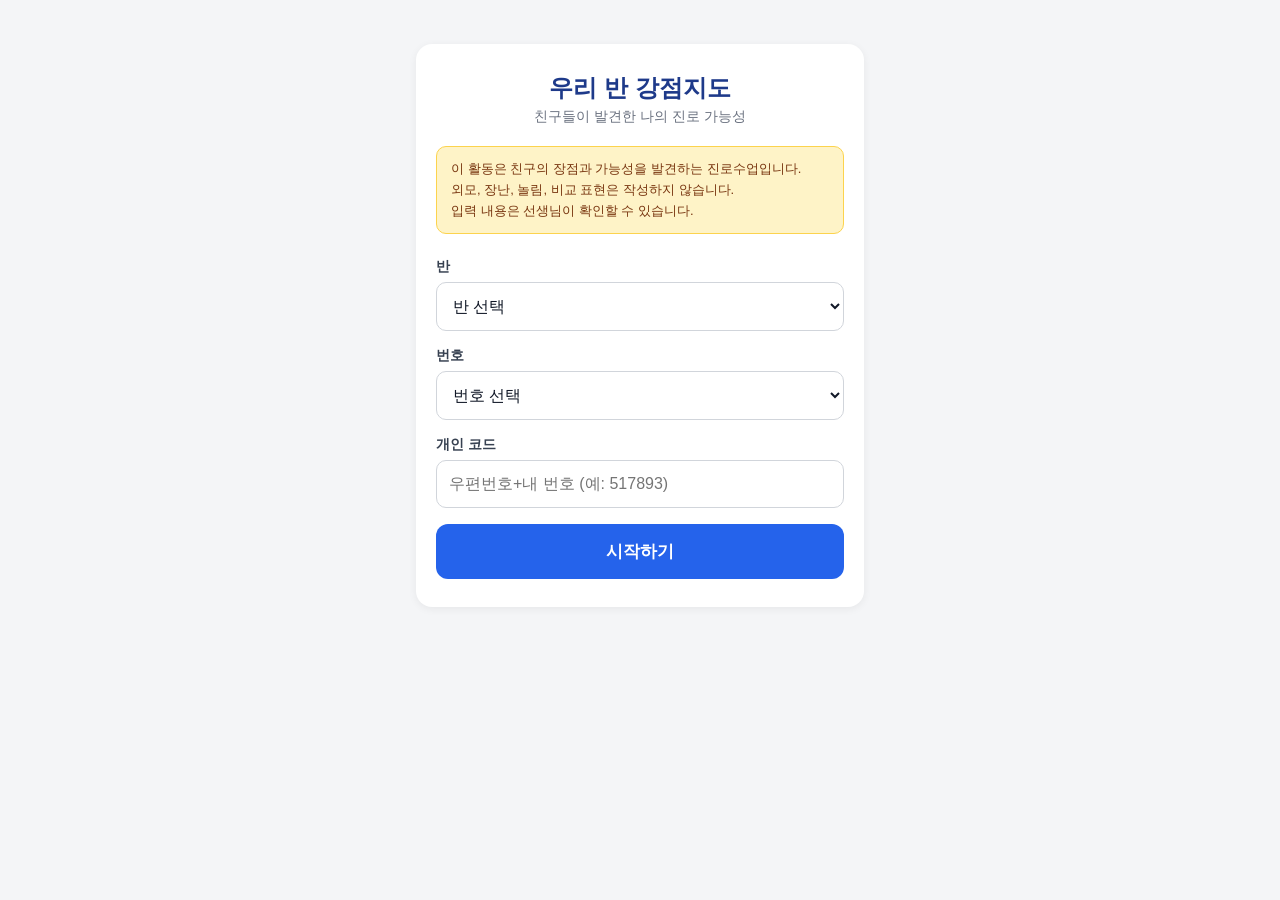
==== index.html @ 0404050e "Update index.html" ====
<!DOCTYPE html>
<html lang="ko">
<head>
<meta charset="UTF-8">
<meta name="viewport" content="width=device-width, initial-scale=1.0, maximum-scale=1.0, user-scalable=no">
<title>우리 반 강점지도</title>
<link rel="stylesheet" href="style.css">
</head>
<body>

<div id="app">

  <!-- ===================== 화면 1: 로그인 ===================== -->
  <section id="screen-login" class="screen active">
    <div class="card">
      <h1 class="title">우리 반 강점지도</h1>
      <p class="subtitle">친구들이 발견한 나의 진로 가능성</p>

      <div class="notice-box">
        이 활동은 친구의 장점과 가능성을 발견하는 진로수업입니다.<br>
        외모, 장난, 놀림, 비교 표현은 작성하지 않습니다.<br>
        입력 내용은 선생님이 확인할 수 있습니다.
      </div>

      <div class="form-group">
        <label for="select-class">반</label>
        <select id="select-class"></select>
      </div>

      <div class="form-group">
        <label for="select-number">번호</label>
        <select id="select-number"></select>
      </div>

      <div class="form-group">
        <label for="input-code">개인 코드</label>
        <input type="tel" id="input-code" placeholder="우편번호+내 번호 (예: 517893)" inputmode="numeric">
      </div>

      <p id="login-error" class="error-text hidden"></p>

      <button id="btn-login" class="btn btn-primary btn-large">시작하기</button>
    </div>
  </section>

  <!-- ===================== 화면 2: 친구 대시보드 ===================== -->
  <section id="screen-dashboard" class="screen">
    <div class="dashboard-header">
      <div class="user-info">
        <span id="dash-class-number"></span>
        <strong id="dash-name"></strong>
      </div>
      <div class="progress-wrap">
        <div class="progress-text"><span id="progress-current">0</span> / <span id="progress-total">0</span> 완료</div>
        <div class="progress-bar"><div id="progress-fill" class="progress-fill"></div></div>
      </div>
    </div>

    <div id="friend-grid" class="friend-grid"></div>

    <div class="bottom-fixed">
      <button id="btn-final-submit" class="btn btn-primary btn-large" disabled>최종 제출하기</button>
    </div>
  </section>

  <!-- ===================== 화면 3: 작성 화면 ===================== -->
  <section id="screen-write" class="screen">
    <div class="write-header">
      <button id="btn-back-dashboard" class="btn-icon">← 목록</button>
      <div class="target-info">
        <span id="write-target-number"></span>
        <strong id="write-target-name"></strong>
        <span id="write-target-career" class="career-badge"></span>
      </div>
    </div>

    <div class="write-body">

      <div class="form-section">
        <h3>강점 2가지를 선택해 주세요 <span id="strength-count" class="count-badge">0/2</span></h3>
        <div id="strength-options" class="option-grid"></div>
        <div id="other-strength-wrap" class="other-input-wrap hidden">
          <input type="text" id="other-strength-input" placeholder="강점 직접 입력 (2~8자)" maxlength="8">
        </div>
      </div>

      <div class="form-section">
        <h3>그렇게 생각한 이유 1가지를 선택해 주세요 <span id="reason-count" class="count-badge">0/1</span></h3>
        <div id="reason-options" class="option-grid option-grid-single"></div>
        <div id="other-reason-wrap" class="other-input-wrap hidden">
          <input type="text" id="other-reason-input" placeholder="이유 직접 입력 (10~40자)" maxlength="40">
        </div>
      </div>

      <div class="form-section">
        <h3>이 친구에게 해주고 싶은 응원의 한마디</h3>
        <p class="helper-text">친구가 가진 강점과 가능성을 보고, 힘이 되는 말을 남겨주세요.</p>
        <textarea id="message-input" placeholder="예) 너의 끈기는 진짜 대단해. 앞으로도 그 모습 잃지 마! (5~60자)" maxlength="60"></textarea>
        <p id="message-counter" class="char-counter">0/60</p>
      </div>

      <p id="write-error" class="error-text hidden"></p>

    </div>

    <div class="bottom-fixed bottom-fixed-double">
      <button id="btn-save-next" class="btn btn-primary btn-large">저장하고 다음 친구</button>
      <button id="btn-save-dashboard" class="btn btn-secondary btn-large">저장하고 목록으로</button>
    </div>
  </section>

  <!-- ===================== 화면 4: 최종 제출 확인 ===================== -->
  <section id="screen-confirm" class="screen">
    <div class="card center-card">
      <h2>최종 제출</h2>
      <p class="confirm-text">모든 친구 작성이 완료되었습니다.<br>제출 후에는 <strong>수정할 수 없습니다.</strong></p>
      <button id="btn-confirm-submit" class="btn btn-primary btn-large">제출 확정</button>
      <button id="btn-cancel-submit" class="btn btn-text">취소하고 돌아가기</button>
    </div>
  </section>

  <!-- ===================== 화면 5: 제출 완료 ===================== -->
  <section id="screen-done" class="screen">
    <div class="card center-card">
      <div class="done-icon">✓</div>
      <h2>제출 완료</h2>
      <p class="confirm-text">참여해 주셔서 감사합니다.<br>친구들이 발견한 나의 가능성을<br>곧 확인할 수 있어요.</p>
    </div>
  </section>

  <!-- ===================== 공통: 로딩 오버레이 ===================== -->
  <div id="loading-overlay" class="loading-overlay hidden">
    <div class="spinner"></div>
    <p id="loading-text">저장 중...</p>
  </div>

  <!-- ===================== 공통: 저장 실패 모달 ===================== -->
  <div id="error-modal" class="modal-overlay hidden">
    <div class="modal-box">
      <p id="error-modal-text" class="error-modal-text"></p>
      <button id="btn-retry" class="btn btn-primary">다시 시도</button>
      <button id="btn-error-close" class="btn btn-text">닫기</button>
    </div>
  </div>

</div>

<script src="config.js"></script>
<script src="app.js"></script>
</body>
</html>
---- style.css ----
/* ===================== 기본 설정 ===================== */
* {
  margin: 0;
  padding: 0;
  box-sizing: border-box;
  -webkit-tap-highlight-color: transparent;
}

html, body {
  width: 100%;
  height: 100%;
  font-family: -apple-system, BlinkMacSystemFont, "Apple SD Gothic Neo",
               "Pretendard", "Malgun Gothic", sans-serif;
  background: #f4f5f7;
  color: #1f2937;
  font-size: 16px;
  -webkit-font-smoothing: antialiased;
}

button {
  font-family: inherit;
  cursor: pointer;
  border: none;
  background: none;
}

input, select, textarea {
  font-family: inherit;
  font-size: 16px; /* iOS 자동 확대 방지 */
}

#app {
  max-width: 480px;
  margin: 0 auto;
  min-height: 100vh;
  position: relative;
  background: #f4f5f7;
}

/* ===================== 화면 전환 ===================== */
.screen {
  display: none;
  min-height: 100vh;
  padding: 20px 16px 100px;
}
.screen.active {
  display: block;
}

/* ===================== 공통 카드 ===================== */
.card {
  background: #ffffff;
  border-radius: 16px;
  padding: 28px 20px;
  box-shadow: 0 2px 8px rgba(0,0,0,0.06);
  margin-top: 24px;
}

.center-card {
  text-align: center;
  margin-top: 80px;
}

.title {
  font-size: 24px;
  font-weight: 800;
  text-align: center;
  color: #1e3a8a;
}

.subtitle {
  font-size: 14px;
  text-align: center;
  color: #6b7280;
  margin-top: 4px;
  margin-bottom: 20px;
}

.notice-box {
  background: #fef3c7;
  border: 1px solid #fcd34d;
  border-radius: 10px;
  padding: 12px 14px;
  font-size: 13px;
  line-height: 1.6;
  color: #78350f;
  margin-bottom: 24px;
}

/* ===================== 폼 요소 ===================== */
.form-group {
  margin-bottom: 16px;
}

.form-group label {
  display: block;
  font-size: 14px;
  font-weight: 600;
  color: #374151;
  margin-bottom: 6px;
}

select, input[type="text"], input[type="tel"], textarea {
  width: 100%;
  padding: 14px 12px;
  border: 1.5px solid #d1d5db;
  border-radius: 10px;
  background: #fff;
  color: #111827;
}

select:focus, input:focus, textarea:focus {
  outline: none;
  border-color: #3b82f6;
}

textarea {
  resize: none;
  min-height: 80px;
  line-height: 1.5;
}

/* ===================== 버튼 ===================== */
.btn {
  display: block;
  width: 100%;
  border-radius: 12px;
  font-weight: 700;
  transition: opacity 0.15s, transform 0.1s;
}
.btn:active {
  transform: scale(0.98);
}

.btn-large {
  padding: 16px;
  font-size: 17px;
}

.btn-primary {
  background: #2563eb;
  color: #fff;
}
.btn-primary:disabled {
  background: #cbd5e1;
  color: #94a3b8;
}

.btn-secondary {
  background: #e5e7eb;
  color: #374151;
  margin-top: 10px;
}

.btn-text {
  background: none;
  color: #6b7280;
  font-size: 14px;
  font-weight: 500;
  padding: 12px;
  margin-top: 4px;
}

.btn-icon {
  background: none;
  color: #2563eb;
  font-size: 15px;
  font-weight: 600;
  padding: 8px 0;
}

.error-text {
  color: #dc2626;
  font-size: 13px;
  margin: 8px 0;
  text-align: center;
}

.hidden {
  display: none !important;
}

/* ===================== 대시보드 ===================== */
.dashboard-header {
  background: #1e3a8a;
  color: #fff;
  padding: 18px 16px;
  border-radius: 14px;
  margin-bottom: 16px;
}

.user-info {
  font-size: 15px;
  margin-bottom: 12px;
}
.user-info span {
  opacity: 0.8;
  margin-right: 6px;
}
.user-info strong {
  font-size: 18px;
}

.progress-text {
  font-size: 14px;
  margin-bottom: 6px;
  font-weight: 600;
}

.progress-bar {
  width: 100%;
  height: 10px;
  background: rgba(255,255,255,0.25);
  border-radius: 10px;
  overflow: hidden;
}

.progress-fill {
  height: 100%;
  background: #34d399;
  width: 0%;
  transition: width 0.3s;
}

.friend-grid {
  display: grid;
  grid-template-columns: repeat(3, 1fr);
  gap: 10px;
}

.friend-card {
  background: #e5e7eb;
  border-radius: 14px;
  padding: 16px 6px;
  text-align: center;
  font-weight: 700;
  color: #4b5563;
  position: relative;
  min-height: 76px;
  display: flex;
  flex-direction: column;
  justify-content: center;
  align-items: center;
}

.friend-card .f-number {
  font-size: 12px;
  font-weight: 500;
  opacity: 0.7;
  margin-bottom: 4px;
}

.friend-card .f-name {
  font-size: 15px;
}

.friend-card.done {
  background: #34d399;
  color: #fff;
}
.friend-card.done .f-number {
  color: #ecfdf5;
}
.friend-card.done::after {
  content: "✓";
  position: absolute;
  top: 4px;
  right: 8px;
  font-size: 13px;
}

/* ===================== 하단 고정 버튼 ===================== */
.bottom-fixed {
  position: fixed;
  bottom: 0;
  left: 0;
  right: 0;
  max-width: 480px;
  margin: 0 auto;
  background: #f4f5f7;
  padding: 12px 16px calc(12px + env(safe-area-inset-bottom));
  box-shadow: 0 -4px 12px rgba(0,0,0,0.05);
}

.bottom-fixed-double {
  display: flex;
  flex-direction: column;
}

/* ===================== 작성 화면 ===================== */
.write-header {
  position: sticky;
  top: 0;
  background: #f4f5f7;
  padding: 8px 0 12px;
  z-index: 10;
}

.target-info {
  margin-top: 6px;
  background: #fff;
  border-radius: 12px;
  padding: 14px 16px;
  display: flex;
  align-items: center;
  gap: 8px;
  flex-wrap: wrap;
}

.target-info .f-number-label {
  color: #6b7280;
  font-size: 14px;
}

.target-info strong {
  font-size: 19px;
  color: #111827;
}

.career-badge {
  background: #dbeafe;
  color: #1e40af;
  font-size: 12px;
  font-weight: 600;
  padding: 4px 8px;
  border-radius: 8px;
  margin-left: auto;
}

.form-section {
  margin-bottom: 26px;
}

.form-section h3 {
  font-size: 15px;
  font-weight: 700;
  margin-bottom: 10px;
  display: flex;
  align-items: center;
  gap: 8px;
}

.count-badge {
  background: #2563eb;
  color: #fff;
  font-size: 12px;
  font-weight: 700;
  padding: 2px 8px;
  border-radius: 20px;
}

.helper-text {
  font-size: 13px;
  color: #6b7280;
  margin-bottom: 8px;
  line-height: 1.5;
}

.option-grid {
  display: grid;
  grid-template-columns: repeat(2, 1fr);
  gap: 8px;
}

.option-btn {
  padding: 14px 8px;
  background: #fff;
  border: 1.5px solid #d1d5db;
  border-radius: 10px;
  font-size: 14px;
  font-weight: 600;
  color: #374151;
  text-align: center;
  line-height: 1.3;
}

.option-btn.selected {
  background: #2563eb;
  border-color: #2563eb;
  color: #fff;
}

.option-btn:disabled {
  opacity: 0.35;
}

.other-input-wrap {
  margin-top: 10px;
}

.char-counter {
  text-align: right;
  font-size: 12px;
  color: #9ca3af;
  margin-top: 4px;
}

/* ===================== 로딩 오버레이 ===================== */
.loading-overlay {
  position: fixed;
  inset: 0;
  background: rgba(0,0,0,0.45);
  display: flex;
  flex-direction: column;
  align-items: center;
  justify-content: center;
  color: #fff;
  z-index: 100;
  gap: 14px;
}

.spinner {
  width: 36px;
  height: 36px;
  border: 4px solid rgba(255,255,255,0.3);
  border-top-color: #fff;
  border-radius: 50%;
  animation: spin 0.8s linear infinite;
}

@keyframes spin {
  to { transform: rotate(360deg); }
}

/* ===================== 오류 모달 ===================== */
.modal-overlay {
  position: fixed;
  inset: 0;
  background: rgba(0,0,0,0.5);
  display: flex;
  align-items: center;
  justify-content: center;
  z-index: 110;
  padding: 0 20px;
}

.modal-box {
  background: #fff;
  border-radius: 16px;
  padding: 24px 20px;
  width: 100%;
  max-width: 340px;
  text-align: center;
}

.error-modal-text {
  font-size: 15px;
  color: #374151;
  margin-bottom: 18px;
  line-height: 1.5;
}

/* ===================== 완료 화면 ===================== */
.done-icon {
  width: 60px;
  height: 60px;
  background: #34d399;
  color: #fff;
  font-size: 32px;
  border-radius: 50%;
  display: flex;
  align-items: center;
  justify-content: center;
  margin: 0 auto 16px;
}

.confirm-text {
  font-size: 15px;
  color: #4b5563;
  line-height: 1.7;
  margin: 14px 0 22px;
}
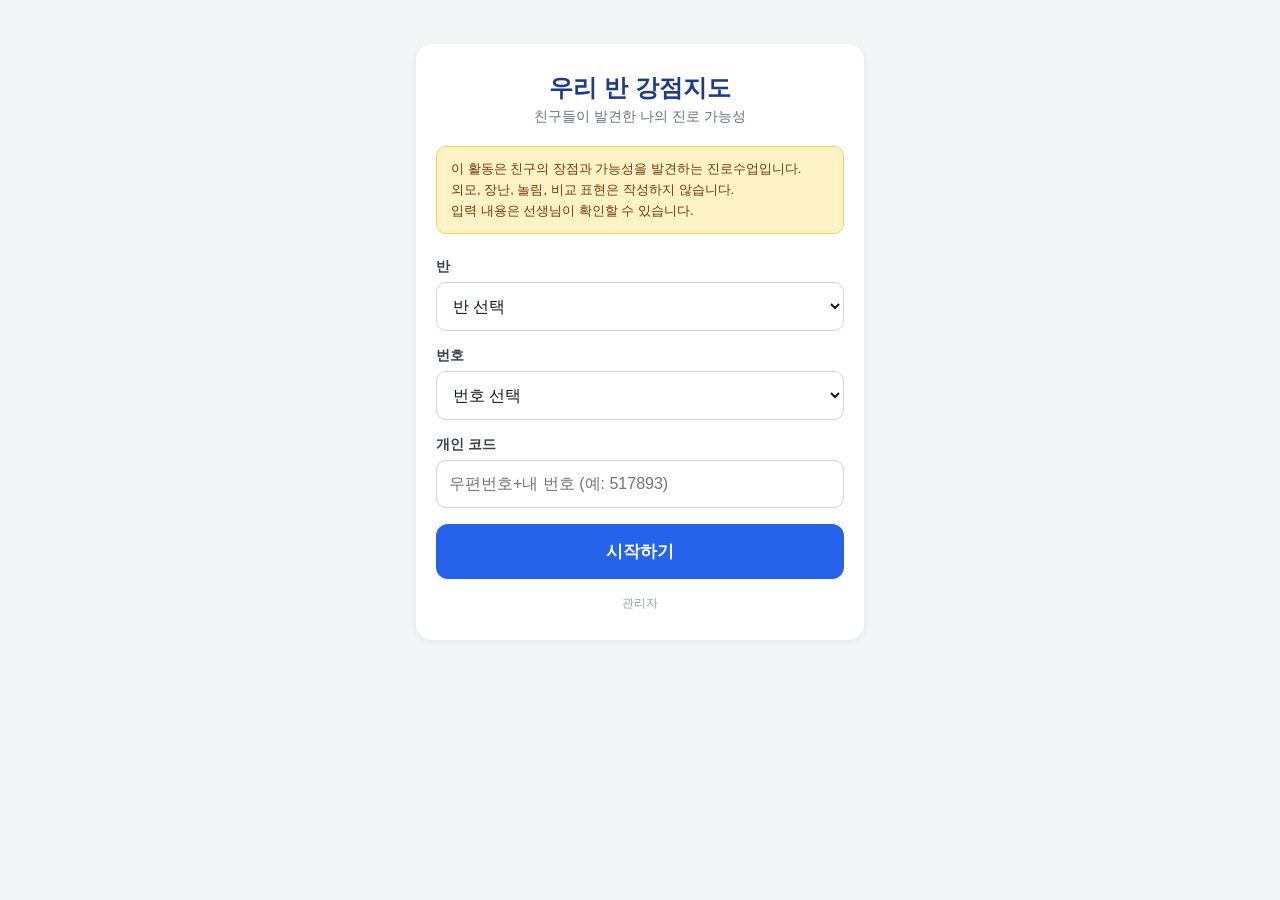
==== commit 19942104: "Add files via upload" ====
--- a/index.html
+++ b/index.html
@@ -1,151 +1,225 @@
-<!DOCTYPE html>
-<html lang="ko">
-<head>
-<meta charset="UTF-8">
-<meta name="viewport" content="width=device-width, initial-scale=1.0, maximum-scale=1.0, user-scalable=no">
-<title>우리 반 강점지도</title>
-<link rel="stylesheet" href="style.css">
-</head>
-<body>
-
-<div id="app">
-
-  <!-- ===================== 화면 1: 로그인 ===================== -->
-  <section id="screen-login" class="screen active">
-    <div class="card">
-      <h1 class="title">우리 반 강점지도</h1>
-      <p class="subtitle">친구들이 발견한 나의 진로 가능성</p>
-
-      <div class="notice-box">
-        이 활동은 친구의 장점과 가능성을 발견하는 진로수업입니다.<br>
-        외모, 장난, 놀림, 비교 표현은 작성하지 않습니다.<br>
-        입력 내용은 선생님이 확인할 수 있습니다.
-      </div>
-
-      <div class="form-group">
-        <label for="select-class">반</label>
-        <select id="select-class"></select>
-      </div>
-
-      <div class="form-group">
-        <label for="select-number">번호</label>
-        <select id="select-number"></select>
-      </div>
-
-      <div class="form-group">
-        <label for="input-code">개인 코드</label>
-        <input type="tel" id="input-code" placeholder="우편번호+내 번호 (예: 517893)" inputmode="numeric">
-      </div>
-
-      <p id="login-error" class="error-text hidden"></p>
-
-      <button id="btn-login" class="btn btn-primary btn-large">시작하기</button>
-    </div>
-  </section>
-
-  <!-- ===================== 화면 2: 친구 대시보드 ===================== -->
-  <section id="screen-dashboard" class="screen">
-    <div class="dashboard-header">
-      <div class="user-info">
-        <span id="dash-class-number"></span>
-        <strong id="dash-name"></strong>
-      </div>
-      <div class="progress-wrap">
-        <div class="progress-text"><span id="progress-current">0</span> / <span id="progress-total">0</span> 완료</div>
-        <div class="progress-bar"><div id="progress-fill" class="progress-fill"></div></div>
-      </div>
-    </div>
-
-    <div id="friend-grid" class="friend-grid"></div>
-
-    <div class="bottom-fixed">
-      <button id="btn-final-submit" class="btn btn-primary btn-large" disabled>최종 제출하기</button>
-    </div>
-  </section>
-
-  <!-- ===================== 화면 3: 작성 화면 ===================== -->
-  <section id="screen-write" class="screen">
-    <div class="write-header">
-      <button id="btn-back-dashboard" class="btn-icon">← 목록</button>
-      <div class="target-info">
-        <span id="write-target-number"></span>
-        <strong id="write-target-name"></strong>
-        <span id="write-target-career" class="career-badge"></span>
-      </div>
-    </div>
-
-    <div class="write-body">
-
-      <div class="form-section">
-        <h3>강점 2가지를 선택해 주세요 <span id="strength-count" class="count-badge">0/2</span></h3>
-        <div id="strength-options" class="option-grid"></div>
-        <div id="other-strength-wrap" class="other-input-wrap hidden">
-          <input type="text" id="other-strength-input" placeholder="강점 직접 입력 (2~8자)" maxlength="8">
-        </div>
-      </div>
-
-      <div class="form-section">
-        <h3>그렇게 생각한 이유 1가지를 선택해 주세요 <span id="reason-count" class="count-badge">0/1</span></h3>
-        <div id="reason-options" class="option-grid option-grid-single"></div>
-        <div id="other-reason-wrap" class="other-input-wrap hidden">
-          <input type="text" id="other-reason-input" placeholder="이유 직접 입력 (10~40자)" maxlength="40">
-        </div>
-      </div>
-
-      <div class="form-section">
-        <h3>이 친구에게 해주고 싶은 응원의 한마디</h3>
-        <p class="helper-text">친구가 가진 강점과 가능성을 보고, 힘이 되는 말을 남겨주세요.</p>
-        <textarea id="message-input" placeholder="예) 너의 끈기는 진짜 대단해. 앞으로도 그 모습 잃지 마! (5~60자)" maxlength="60"></textarea>
-        <p id="message-counter" class="char-counter">0/60</p>
-      </div>
-
-      <p id="write-error" class="error-text hidden"></p>
-
-    </div>
-
-    <div class="bottom-fixed bottom-fixed-double">
-      <button id="btn-save-next" class="btn btn-primary btn-large">저장하고 다음 친구</button>
-      <button id="btn-save-dashboard" class="btn btn-secondary btn-large">저장하고 목록으로</button>
-    </div>
-  </section>
-
-  <!-- ===================== 화면 4: 최종 제출 확인 ===================== -->
-  <section id="screen-confirm" class="screen">
-    <div class="card center-card">
-      <h2>최종 제출</h2>
-      <p class="confirm-text">모든 친구 작성이 완료되었습니다.<br>제출 후에는 <strong>수정할 수 없습니다.</strong></p>
-      <button id="btn-confirm-submit" class="btn btn-primary btn-large">제출 확정</button>
-      <button id="btn-cancel-submit" class="btn btn-text">취소하고 돌아가기</button>
-    </div>
-  </section>
-
-  <!-- ===================== 화면 5: 제출 완료 ===================== -->
-  <section id="screen-done" class="screen">
-    <div class="card center-card">
-      <div class="done-icon">✓</div>
-      <h2>제출 완료</h2>
-      <p class="confirm-text">참여해 주셔서 감사합니다.<br>친구들이 발견한 나의 가능성을<br>곧 확인할 수 있어요.</p>
-    </div>
-  </section>
-
-  <!-- ===================== 공통: 로딩 오버레이 ===================== -->
-  <div id="loading-overlay" class="loading-overlay hidden">
-    <div class="spinner"></div>
-    <p id="loading-text">저장 중...</p>
-  </div>
-
-  <!-- ===================== 공통: 저장 실패 모달 ===================== -->
-  <div id="error-modal" class="modal-overlay hidden">
-    <div class="modal-box">
-      <p id="error-modal-text" class="error-modal-text"></p>
-      <button id="btn-retry" class="btn btn-primary">다시 시도</button>
-      <button id="btn-error-close" class="btn btn-text">닫기</button>
-    </div>
-  </div>
-
-</div>
-
-<script src="config.js"></script>
-<script src="app.js"></script>
-</body>
-</html>
+<!DOCTYPE html>
+<html lang="ko">
+<head>
+<meta charset="UTF-8">
+<meta name="viewport" content="width=device-width, initial-scale=1.0, maximum-scale=1.0, user-scalable=no">
+<title>우리 반 강점지도</title>
+<link rel="stylesheet" href="style.css">
+</head>
+<body>
+
+<div id="app">
+
+  <!-- ===================== 화면 1: 로그인 ===================== -->
+  <section id="screen-login" class="screen active">
+    <div class="card">
+      <h1 class="title">우리 반 강점지도</h1>
+      <p class="subtitle">친구들이 발견한 나의 진로 가능성</p>
+
+      <div class="notice-box">
+        이 활동은 친구의 장점과 가능성을 발견하는 진로수업입니다.<br>
+        외모, 장난, 놀림, 비교 표현은 작성하지 않습니다.<br>
+        입력 내용은 선생님이 확인할 수 있습니다.
+      </div>
+
+      <div class="form-group">
+        <label for="select-class">반</label>
+        <select id="select-class"></select>
+      </div>
+
+      <div class="form-group">
+        <label for="select-number">번호</label>
+        <select id="select-number"></select>
+      </div>
+
+      <div class="form-group">
+        <label for="input-code">개인 코드</label>
+        <input type="tel" id="input-code" placeholder="우편번호+내 번호 (예: 517893)" inputmode="numeric">
+      </div>
+
+      <p id="login-error" class="error-text hidden"></p>
+
+      <button id="btn-login" class="btn btn-primary btn-large">시작하기</button>
+      <a href="admin.html" class="admin-link">관리자</a>
+    </div>
+  </section>
+
+  <!-- ===================== 화면 2: 친구 대시보드 ===================== -->
+  <section id="screen-dashboard" class="screen">
+    <div class="dashboard-header">
+      <div class="user-info">
+        <span id="dash-class-number"></span>
+        <strong id="dash-name"></strong>
+      </div>
+      <div class="progress-wrap">
+        <div class="progress-text"><span id="progress-current">0</span> / <span id="progress-total">0</span> 완료</div>
+        <div class="progress-bar"><div id="progress-fill" class="progress-fill"></div></div>
+      </div>
+    </div>
+
+    <div id="friend-grid" class="friend-grid"></div>
+
+    <div class="bottom-fixed">
+      <button id="btn-final-submit" class="btn btn-primary btn-large" disabled>최종 제출하기</button>
+    </div>
+  </section>
+
+  <!-- ===================== 화면 3: 작성 화면 ===================== -->
+  <section id="screen-write" class="screen">
+    <div class="write-header">
+      <button id="btn-back-dashboard" class="btn-icon">← 목록</button>
+      <div class="target-info">
+        <span id="write-target-number"></span>
+        <strong id="write-target-name"></strong>
+        <span id="write-target-career" class="career-badge"></span>
+      </div>
+    </div>
+
+    <div class="write-body">
+
+      <!-- 강점1 + 이유1 -->
+      <div class="form-section strength-block">
+        <h3>강점 ① <span class="step-badge">1번째</span></h3>
+        <div id="strength1-options" class="option-grid"></div>
+        <div id="other-strength1-wrap" class="other-input-wrap hidden">
+          <input type="text" id="other-strength1-input" placeholder="강점 직접 입력 (2~8자)" maxlength="8">
+        </div>
+
+        <h3 class="reason-title">왜 그렇게 생각했나요?</h3>
+        <div id="reason1-options" class="option-grid option-grid-single"></div>
+        <div id="other-reason1-wrap" class="other-input-wrap hidden">
+          <input type="text" id="other-reason1-input" placeholder="이유 직접 입력 (10~40자)" maxlength="40">
+        </div>
+      </div>
+
+      <div class="block-divider"></div>
+
+      <!-- 강점2 + 이유2 -->
+      <div class="form-section strength-block">
+        <h3>강점 ② <span class="step-badge">2번째</span></h3>
+        <div id="strength2-options" class="option-grid"></div>
+        <div id="other-strength2-wrap" class="other-input-wrap hidden">
+          <input type="text" id="other-strength2-input" placeholder="강점 직접 입력 (2~8자)" maxlength="8">
+        </div>
+
+        <h3 class="reason-title">왜 그렇게 생각했나요?</h3>
+        <div id="reason2-options" class="option-grid option-grid-single"></div>
+        <div id="other-reason2-wrap" class="other-input-wrap hidden">
+          <input type="text" id="other-reason2-input" placeholder="이유 직접 입력 (10~40자)" maxlength="40">
+        </div>
+      </div>
+
+      <div class="form-section">
+        <h3>친구에게 추가 한마디 <span class="optional-badge">선택사항</span></h3>
+        <p class="helper-text">이 친구에게 응원이나 격려가 되는 말을 남겨보세요.</p>
+        <textarea id="message-input" placeholder="예) 너의 끈기는 진짜 대단해. 앞으로도 그 모습 잃지 마! (5~60자, 선택)" maxlength="60"></textarea>
+        <p id="message-counter" class="char-counter">0/60</p>
+      </div>
+
+      <p id="write-error" class="error-text hidden"></p>
+
+    </div>
+
+    <div class="bottom-fixed bottom-fixed-double">
+      <button id="btn-save-next" class="btn btn-primary btn-large">저장하고 다음 친구</button>
+      <button id="btn-save-dashboard" class="btn btn-secondary btn-large">저장하고 목록으로</button>
+    </div>
+  </section>
+
+  <!-- ===================== 화면 4: 최종 제출 확인 ===================== -->
+  <section id="screen-confirm" class="screen">
+    <div class="card center-card">
+      <h2>최종 제출</h2>
+      <p class="confirm-text">모든 친구 작성이 완료되었습니다.<br>제출 후에는 <strong>수정할 수 없습니다.</strong></p>
+      <button id="btn-confirm-submit" class="btn btn-primary btn-large">제출 확정</button>
+      <button id="btn-cancel-submit" class="btn btn-text">취소하고 돌아가기</button>
+    </div>
+  </section>
+
+  <!-- ===================== 화면 5: 제출 완료 ===================== -->
+  <section id="screen-done" class="screen">
+    <div class="card center-card">
+      <div class="done-icon">✓</div>
+      <h2>제출 완료</h2>
+      <p class="confirm-text">참여해 주셔서 감사합니다.<br>친구들이 발견한 나의 가능성을<br>곧 확인할 수 있어요.</p>
+      <button id="btn-view-result" class="btn btn-primary btn-large">내 결과 보기</button>
+    </div>
+  </section>
+
+  <!-- ===================== 화면 6: 내 결과 ===================== -->
+  <section id="screen-result" class="screen">
+    <div class="result-wrap">
+
+      <!-- 결과 미생성 안내 -->
+      <div id="result-not-ready" class="card center-card hidden">
+        <h2>아직 준비 중이에요</h2>
+        <p class="confirm-text">아직 결과가 정리되지 않았습니다.<br>선생님 안내 후 다시 확인해 주세요.</p>
+        <button id="btn-result-back-done" class="btn btn-secondary btn-large">돌아가기</button>
+      </div>
+
+      <!-- 결과 본문 -->
+      <div id="result-content" class="hidden">
+
+        <div class="result-header">
+          <p class="result-greeting-sub">한 학기 동안 함께해줘서 고마워</p>
+          <p class="result-greeting">친구들이 발견한 <span id="result-name"></span>의 강점지도</p>
+        </div>
+
+        <div class="result-card">
+          <h3 class="result-title">친구들이 발견한 너의 강점</h3>
+          <div id="result-strength-list"></div>
+        </div>
+
+        <div class="result-card">
+          <h3 class="result-title">친구들이 기억한 너의 모습</h3>
+          <div id="result-reason-list"></div>
+        </div>
+
+        <div id="result-other-strength-wrap" class="result-card hidden">
+          <h3 class="result-title">친구들이 떠올린 너의 이미지</h3>
+          <p id="result-other-strength" class="result-tag-text"></p>
+        </div>
+
+        <div id="result-other-reason-wrap" class="result-card hidden">
+          <h3 class="result-title">기타 이유 모음</h3>
+          <p id="result-other-reason" class="result-tag-text"></p>
+        </div>
+
+        <div id="result-message-wrap" class="result-card hidden">
+          <h3 class="result-title">친구들이 남긴 한마디</h3>
+          <div id="result-message-list" class="message-list"></div>
+          <button id="btn-message-more" class="btn-more hidden">더 보기</button>
+        </div>
+
+        <div class="result-card center-card">
+          <p class="confirm-text">친구들이 발견한 너의 강점이<br>2학기 너의 새로운 가능성이 되길 바라 :)</p>
+        </div>
+
+        <button id="btn-result-back-done2" class="btn btn-text">처음 화면으로</button>
+
+      </div>
+
+    </div>
+  </section>
+
+  <!-- ===================== 공통: 로딩 오버레이 ===================== -->
+  <div id="loading-overlay" class="loading-overlay hidden">
+    <div class="spinner"></div>
+    <p id="loading-text">저장 중...</p>
+  </div>
+
+  <!-- ===================== 공통: 저장 실패 모달 ===================== -->
+  <div id="error-modal" class="modal-overlay hidden">
+    <div class="modal-box">
+      <p id="error-modal-text" class="error-modal-text"></p>
+      <button id="btn-retry" class="btn btn-primary">다시 시도</button>
+      <button id="btn-error-close" class="btn btn-text">닫기</button>
+    </div>
+  </div>
+
+</div>
+
+<script src="config.js"></script>
+<script src="app.js"></script>
+</body>
+</html>
--- a/style.css
+++ b/style.css
@@ -1,472 +1,630 @@
-/* ===================== 기본 설정 ===================== */
-* {
-  margin: 0;
-  padding: 0;
-  box-sizing: border-box;
-  -webkit-tap-highlight-color: transparent;
-}
-
-html, body {
-  width: 100%;
-  height: 100%;
-  font-family: -apple-system, BlinkMacSystemFont, "Apple SD Gothic Neo",
-               "Pretendard", "Malgun Gothic", sans-serif;
-  background: #f4f5f7;
-  color: #1f2937;
-  font-size: 16px;
-  -webkit-font-smoothing: antialiased;
-}
-
-button {
-  font-family: inherit;
-  cursor: pointer;
-  border: none;
-  background: none;
-}
-
-input, select, textarea {
-  font-family: inherit;
-  font-size: 16px; /* iOS 자동 확대 방지 */
-}
-
-#app {
-  max-width: 480px;
-  margin: 0 auto;
-  min-height: 100vh;
-  position: relative;
-  background: #f4f5f7;
-}
-
-/* ===================== 화면 전환 ===================== */
-.screen {
-  display: none;
-  min-height: 100vh;
-  padding: 20px 16px 100px;
-}
-.screen.active {
-  display: block;
-}
-
-/* ===================== 공통 카드 ===================== */
-.card {
-  background: #ffffff;
-  border-radius: 16px;
-  padding: 28px 20px;
-  box-shadow: 0 2px 8px rgba(0,0,0,0.06);
-  margin-top: 24px;
-}
-
-.center-card {
-  text-align: center;
-  margin-top: 80px;
-}
-
-.title {
-  font-size: 24px;
-  font-weight: 800;
-  text-align: center;
-  color: #1e3a8a;
-}
-
-.subtitle {
-  font-size: 14px;
-  text-align: center;
-  color: #6b7280;
-  margin-top: 4px;
-  margin-bottom: 20px;
-}
-
-.notice-box {
-  background: #fef3c7;
-  border: 1px solid #fcd34d;
-  border-radius: 10px;
-  padding: 12px 14px;
-  font-size: 13px;
-  line-height: 1.6;
-  color: #78350f;
-  margin-bottom: 24px;
-}
-
-/* ===================== 폼 요소 ===================== */
-.form-group {
-  margin-bottom: 16px;
-}
-
-.form-group label {
-  display: block;
-  font-size: 14px;
-  font-weight: 600;
-  color: #374151;
-  margin-bottom: 6px;
-}
-
-select, input[type="text"], input[type="tel"], textarea {
-  width: 100%;
-  padding: 14px 12px;
-  border: 1.5px solid #d1d5db;
-  border-radius: 10px;
-  background: #fff;
-  color: #111827;
-}
-
-select:focus, input:focus, textarea:focus {
-  outline: none;
-  border-color: #3b82f6;
-}
-
-textarea {
-  resize: none;
-  min-height: 80px;
-  line-height: 1.5;
-}
-
-/* ===================== 버튼 ===================== */
-.btn {
-  display: block;
-  width: 100%;
-  border-radius: 12px;
-  font-weight: 700;
-  transition: opacity 0.15s, transform 0.1s;
-}
-.btn:active {
-  transform: scale(0.98);
-}
-
-.btn-large {
-  padding: 16px;
-  font-size: 17px;
-}
-
-.btn-primary {
-  background: #2563eb;
-  color: #fff;
-}
-.btn-primary:disabled {
-  background: #cbd5e1;
-  color: #94a3b8;
-}
-
-.btn-secondary {
-  background: #e5e7eb;
-  color: #374151;
-  margin-top: 10px;
-}
-
-.btn-text {
-  background: none;
-  color: #6b7280;
-  font-size: 14px;
-  font-weight: 500;
-  padding: 12px;
-  margin-top: 4px;
-}
-
-.btn-icon {
-  background: none;
-  color: #2563eb;
-  font-size: 15px;
-  font-weight: 600;
-  padding: 8px 0;
-}
-
-.error-text {
-  color: #dc2626;
-  font-size: 13px;
-  margin: 8px 0;
-  text-align: center;
-}
-
-.hidden {
-  display: none !important;
-}
-
-/* ===================== 대시보드 ===================== */
-.dashboard-header {
-  background: #1e3a8a;
-  color: #fff;
-  padding: 18px 16px;
-  border-radius: 14px;
-  margin-bottom: 16px;
-}
-
-.user-info {
-  font-size: 15px;
-  margin-bottom: 12px;
-}
-.user-info span {
-  opacity: 0.8;
-  margin-right: 6px;
-}
-.user-info strong {
-  font-size: 18px;
-}
-
-.progress-text {
-  font-size: 14px;
-  margin-bottom: 6px;
-  font-weight: 600;
-}
-
-.progress-bar {
-  width: 100%;
-  height: 10px;
-  background: rgba(255,255,255,0.25);
-  border-radius: 10px;
-  overflow: hidden;
-}
-
-.progress-fill {
-  height: 100%;
-  background: #34d399;
-  width: 0%;
-  transition: width 0.3s;
-}
-
-.friend-grid {
-  display: grid;
-  grid-template-columns: repeat(3, 1fr);
-  gap: 10px;
-}
-
-.friend-card {
-  background: #e5e7eb;
-  border-radius: 14px;
-  padding: 16px 6px;
-  text-align: center;
-  font-weight: 700;
-  color: #4b5563;
-  position: relative;
-  min-height: 76px;
-  display: flex;
-  flex-direction: column;
-  justify-content: center;
-  align-items: center;
-}
-
-.friend-card .f-number {
-  font-size: 12px;
-  font-weight: 500;
-  opacity: 0.7;
-  margin-bottom: 4px;
-}
-
-.friend-card .f-name {
-  font-size: 15px;
-}
-
-.friend-card.done {
-  background: #34d399;
-  color: #fff;
-}
-.friend-card.done .f-number {
-  color: #ecfdf5;
-}
-.friend-card.done::after {
-  content: "✓";
-  position: absolute;
-  top: 4px;
-  right: 8px;
-  font-size: 13px;
-}
-
-/* ===================== 하단 고정 버튼 ===================== */
-.bottom-fixed {
-  position: fixed;
-  bottom: 0;
-  left: 0;
-  right: 0;
-  max-width: 480px;
-  margin: 0 auto;
-  background: #f4f5f7;
-  padding: 12px 16px calc(12px + env(safe-area-inset-bottom));
-  box-shadow: 0 -4px 12px rgba(0,0,0,0.05);
-}
-
-.bottom-fixed-double {
-  display: flex;
-  flex-direction: column;
-}
-
-/* ===================== 작성 화면 ===================== */
-.write-header {
-  position: sticky;
-  top: 0;
-  background: #f4f5f7;
-  padding: 8px 0 12px;
-  z-index: 10;
-}
-
-.target-info {
-  margin-top: 6px;
-  background: #fff;
-  border-radius: 12px;
-  padding: 14px 16px;
-  display: flex;
-  align-items: center;
-  gap: 8px;
-  flex-wrap: wrap;
-}
-
-.target-info .f-number-label {
-  color: #6b7280;
-  font-size: 14px;
-}
-
-.target-info strong {
-  font-size: 19px;
-  color: #111827;
-}
-
-.career-badge {
-  background: #dbeafe;
-  color: #1e40af;
-  font-size: 12px;
-  font-weight: 600;
-  padding: 4px 8px;
-  border-radius: 8px;
-  margin-left: auto;
-}
-
-.form-section {
-  margin-bottom: 26px;
-}
-
-.form-section h3 {
-  font-size: 15px;
-  font-weight: 700;
-  margin-bottom: 10px;
-  display: flex;
-  align-items: center;
-  gap: 8px;
-}
-
-.count-badge {
-  background: #2563eb;
-  color: #fff;
-  font-size: 12px;
-  font-weight: 700;
-  padding: 2px 8px;
-  border-radius: 20px;
-}
-
-.helper-text {
-  font-size: 13px;
-  color: #6b7280;
-  margin-bottom: 8px;
-  line-height: 1.5;
-}
-
-.option-grid {
-  display: grid;
-  grid-template-columns: repeat(2, 1fr);
-  gap: 8px;
-}
-
-.option-btn {
-  padding: 14px 8px;
-  background: #fff;
-  border: 1.5px solid #d1d5db;
-  border-radius: 10px;
-  font-size: 14px;
-  font-weight: 600;
-  color: #374151;
-  text-align: center;
-  line-height: 1.3;
-}
-
-.option-btn.selected {
-  background: #2563eb;
-  border-color: #2563eb;
-  color: #fff;
-}
-
-.option-btn:disabled {
-  opacity: 0.35;
-}
-
-.other-input-wrap {
-  margin-top: 10px;
-}
-
-.char-counter {
-  text-align: right;
-  font-size: 12px;
-  color: #9ca3af;
-  margin-top: 4px;
-}
-
-/* ===================== 로딩 오버레이 ===================== */
-.loading-overlay {
-  position: fixed;
-  inset: 0;
-  background: rgba(0,0,0,0.45);
-  display: flex;
-  flex-direction: column;
-  align-items: center;
-  justify-content: center;
-  color: #fff;
-  z-index: 100;
-  gap: 14px;
-}
-
-.spinner {
-  width: 36px;
-  height: 36px;
-  border: 4px solid rgba(255,255,255,0.3);
-  border-top-color: #fff;
-  border-radius: 50%;
-  animation: spin 0.8s linear infinite;
-}
-
-@keyframes spin {
-  to { transform: rotate(360deg); }
-}
-
-/* ===================== 오류 모달 ===================== */
-.modal-overlay {
-  position: fixed;
-  inset: 0;
-  background: rgba(0,0,0,0.5);
-  display: flex;
-  align-items: center;
-  justify-content: center;
-  z-index: 110;
-  padding: 0 20px;
-}
-
-.modal-box {
-  background: #fff;
-  border-radius: 16px;
-  padding: 24px 20px;
-  width: 100%;
-  max-width: 340px;
-  text-align: center;
-}
-
-.error-modal-text {
-  font-size: 15px;
-  color: #374151;
-  margin-bottom: 18px;
-  line-height: 1.5;
-}
-
-/* ===================== 완료 화면 ===================== */
-.done-icon {
-  width: 60px;
-  height: 60px;
-  background: #34d399;
-  color: #fff;
-  font-size: 32px;
-  border-radius: 50%;
-  display: flex;
-  align-items: center;
-  justify-content: center;
-  margin: 0 auto 16px;
-}
-
-.confirm-text {
-  font-size: 15px;
-  color: #4b5563;
-  line-height: 1.7;
-  margin: 14px 0 22px;
-}
+/* ===================== 기본 설정 ===================== */
+* {
+  margin: 0;
+  padding: 0;
+  box-sizing: border-box;
+  -webkit-tap-highlight-color: transparent;
+}
+
+html, body {
+  width: 100%;
+  height: 100%;
+  font-family: -apple-system, BlinkMacSystemFont, "Apple SD Gothic Neo",
+               "Pretendard", "Malgun Gothic", sans-serif;
+  background: #f4f5f7;
+  color: #1f2937;
+  font-size: 16px;
+  -webkit-font-smoothing: antialiased;
+}
+
+button {
+  font-family: inherit;
+  cursor: pointer;
+  border: none;
+  background: none;
+}
+
+input, select, textarea {
+  font-family: inherit;
+  font-size: 16px; /* iOS 자동 확대 방지 */
+}
+
+#app {
+  max-width: 480px;
+  margin: 0 auto;
+  min-height: 100vh;
+  position: relative;
+  background: #f4f5f7;
+}
+
+/* ===================== 화면 전환 ===================== */
+.screen {
+  display: none;
+  min-height: 100vh;
+  padding: 20px 16px 100px;
+}
+.screen.active {
+  display: block;
+}
+
+/* ===================== 공통 카드 ===================== */
+.card {
+  background: #ffffff;
+  border-radius: 16px;
+  padding: 28px 20px;
+  box-shadow: 0 2px 8px rgba(0,0,0,0.06);
+  margin-top: 24px;
+}
+
+.center-card {
+  text-align: center;
+  margin-top: 80px;
+}
+
+.title {
+  font-size: 24px;
+  font-weight: 800;
+  text-align: center;
+  color: #1e3a8a;
+}
+
+.subtitle {
+  font-size: 14px;
+  text-align: center;
+  color: #6b7280;
+  margin-top: 4px;
+  margin-bottom: 20px;
+}
+
+.notice-box {
+  background: #fef3c7;
+  border: 1px solid #fcd34d;
+  border-radius: 10px;
+  padding: 12px 14px;
+  font-size: 13px;
+  line-height: 1.6;
+  color: #78350f;
+  margin-bottom: 24px;
+}
+
+/* ===================== 폼 요소 ===================== */
+.form-group {
+  margin-bottom: 16px;
+}
+
+.form-group label {
+  display: block;
+  font-size: 14px;
+  font-weight: 600;
+  color: #374151;
+  margin-bottom: 6px;
+}
+
+select, input[type="text"], input[type="tel"], textarea {
+  width: 100%;
+  padding: 14px 12px;
+  border: 1.5px solid #d1d5db;
+  border-radius: 10px;
+  background: #fff;
+  color: #111827;
+}
+
+select:focus, input:focus, textarea:focus {
+  outline: none;
+  border-color: #3b82f6;
+}
+
+textarea {
+  resize: none;
+  min-height: 80px;
+  line-height: 1.5;
+}
+
+/* ===================== 버튼 ===================== */
+.btn {
+  display: block;
+  width: 100%;
+  border-radius: 12px;
+  font-weight: 700;
+  transition: opacity 0.15s, transform 0.1s;
+}
+.btn:active {
+  transform: scale(0.98);
+}
+
+.btn-large {
+  padding: 16px;
+  font-size: 17px;
+}
+
+.btn-primary {
+  background: #2563eb;
+  color: #fff;
+}
+.btn-primary:disabled {
+  background: #cbd5e1;
+  color: #94a3b8;
+}
+
+.btn-secondary {
+  background: #e5e7eb;
+  color: #374151;
+  margin-top: 10px;
+}
+
+.btn-text {
+  background: none;
+  color: #6b7280;
+  font-size: 14px;
+  font-weight: 500;
+  padding: 12px;
+  margin-top: 4px;
+  width: 100%;
+  text-align: center;
+}
+
+.btn-icon {
+  background: none;
+  color: #2563eb;
+  font-size: 15px;
+  font-weight: 600;
+  padding: 8px 0;
+}
+
+.admin-link {
+  display: block;
+  text-align: center;
+  margin-top: 16px;
+  font-size: 12px;
+  color: #9ca3af;
+  text-decoration: none;
+}
+
+.error-text {
+  color: #dc2626;
+  font-size: 13px;
+  margin: 8px 0;
+  text-align: center;
+}
+
+.hidden {
+  display: none !important;
+}
+
+/* ===================== 대시보드 ===================== */
+.dashboard-header {
+  background: #1e3a8a;
+  color: #fff;
+  padding: 18px 16px;
+  border-radius: 14px;
+  margin-bottom: 16px;
+}
+
+.user-info {
+  font-size: 15px;
+  margin-bottom: 12px;
+}
+.user-info span {
+  opacity: 0.8;
+  margin-right: 6px;
+}
+.user-info strong {
+  font-size: 18px;
+}
+
+.progress-text {
+  font-size: 14px;
+  margin-bottom: 6px;
+  font-weight: 600;
+}
+
+.progress-bar {
+  width: 100%;
+  height: 10px;
+  background: rgba(255,255,255,0.25);
+  border-radius: 10px;
+  overflow: hidden;
+}
+
+.progress-fill {
+  height: 100%;
+  background: #34d399;
+  width: 0%;
+  transition: width 0.3s;
+}
+
+.friend-grid {
+  display: grid;
+  grid-template-columns: repeat(3, 1fr);
+  gap: 10px;
+}
+
+.friend-card {
+  background: #e5e7eb;
+  border-radius: 14px;
+  padding: 16px 6px;
+  text-align: center;
+  font-weight: 700;
+  color: #4b5563;
+  position: relative;
+  min-height: 76px;
+  display: flex;
+  flex-direction: column;
+  justify-content: center;
+  align-items: center;
+}
+
+.friend-card .f-number {
+  font-size: 12px;
+  font-weight: 500;
+  opacity: 0.7;
+  margin-bottom: 4px;
+}
+
+.friend-card .f-name {
+  font-size: 15px;
+}
+
+.friend-card.done {
+  background: #34d399;
+  color: #fff;
+}
+.friend-card.done .f-number {
+  color: #ecfdf5;
+}
+.friend-card.done::after {
+  content: "✓";
+  position: absolute;
+  top: 4px;
+  right: 8px;
+  font-size: 13px;
+}
+
+/* ===================== 하단 고정 버튼 ===================== */
+.bottom-fixed {
+  position: fixed;
+  bottom: 0;
+  left: 0;
+  right: 0;
+  max-width: 480px;
+  margin: 0 auto;
+  background: #f4f5f7;
+  padding: 12px 16px calc(12px + env(safe-area-inset-bottom));
+  box-shadow: 0 -4px 12px rgba(0,0,0,0.05);
+}
+
+.bottom-fixed-double {
+  display: flex;
+  flex-direction: column;
+}
+
+/* ===================== 작성 화면 ===================== */
+.write-header {
+  position: sticky;
+  top: 0;
+  background: #f4f5f7;
+  padding: 8px 0 12px;
+  z-index: 10;
+}
+
+.target-info {
+  margin-top: 6px;
+  background: #fff;
+  border-radius: 12px;
+  padding: 14px 16px;
+  display: flex;
+  align-items: center;
+  gap: 8px;
+  flex-wrap: wrap;
+}
+
+.target-info .f-number-label {
+  color: #6b7280;
+  font-size: 14px;
+}
+
+.target-info strong {
+  font-size: 19px;
+  color: #111827;
+}
+
+.career-badge {
+  background: #dbeafe;
+  color: #1e40af;
+  font-size: 12px;
+  font-weight: 600;
+  padding: 4px 8px;
+  border-radius: 8px;
+  margin-left: auto;
+}
+
+.form-section {
+  margin-bottom: 26px;
+}
+
+.form-section h3 {
+  font-size: 15px;
+  font-weight: 700;
+  margin-bottom: 10px;
+  display: flex;
+  align-items: center;
+  gap: 8px;
+}
+
+.count-badge {
+  background: #2563eb;
+  color: #fff;
+  font-size: 12px;
+  font-weight: 700;
+  padding: 2px 8px;
+  border-radius: 20px;
+}
+
+.optional-badge {
+  background: #e5e7eb;
+  color: #6b7280;
+  font-size: 11px;
+  font-weight: 600;
+  padding: 2px 8px;
+  border-radius: 20px;
+}
+
+.option-grid {
+  display: grid;
+  grid-template-columns: repeat(2, 1fr);
+  gap: 8px;
+}
+
+.option-btn {
+  padding: 14px 8px;
+  background: #fff;
+  border: 1.5px solid #d1d5db;
+  border-radius: 10px;
+  font-size: 14px;
+  font-weight: 600;
+  color: #374151;
+  text-align: center;
+  line-height: 1.3;
+}
+
+.option-btn.selected {
+  background: #2563eb;
+  border-color: #2563eb;
+  color: #fff;
+}
+
+.option-btn:disabled {
+  opacity: 0.35;
+}
+
+.other-input-wrap {
+  margin-top: 10px;
+}
+
+.char-counter {
+  text-align: right;
+  font-size: 12px;
+  color: #9ca3af;
+  margin-top: 4px;
+}
+
+/* ===================== 강점1/강점2 블록 구분 ===================== */
+.strength-block {
+  background: #fff;
+  border-radius: 14px;
+  padding: 16px 14px;
+  border: 1.5px solid #e5e7eb;
+}
+
+.step-badge {
+  background: #1e3a8a;
+  color: #fff;
+  font-size: 11px;
+  font-weight: 700;
+  padding: 2px 8px;
+  border-radius: 20px;
+}
+
+.reason-title {
+  font-size: 14px;
+  font-weight: 700;
+  margin-top: 16px;
+  margin-bottom: 10px;
+}
+
+.block-divider {
+  height: 1px;
+  background: #e5e7eb;
+  margin: 22px 0;
+}
+
+.helper-text {
+  font-size: 13px;
+  color: #6b7280;
+  margin-bottom: 8px;
+  line-height: 1.5;
+}
+
+/* ===================== 로딩 오버레이 ===================== */
+.loading-overlay {
+  position: fixed;
+  inset: 0;
+  background: rgba(0,0,0,0.45);
+  display: flex;
+  flex-direction: column;
+  align-items: center;
+  justify-content: center;
+  color: #fff;
+  z-index: 100;
+  gap: 14px;
+}
+
+.spinner {
+  width: 36px;
+  height: 36px;
+  border: 4px solid rgba(255,255,255,0.3);
+  border-top-color: #fff;
+  border-radius: 50%;
+  animation: spin 0.8s linear infinite;
+}
+
+@keyframes spin {
+  to { transform: rotate(360deg); }
+}
+
+/* ===================== 오류 모달 ===================== */
+.modal-overlay {
+  position: fixed;
+  inset: 0;
+  background: rgba(0,0,0,0.5);
+  display: flex;
+  align-items: center;
+  justify-content: center;
+  z-index: 110;
+  padding: 0 20px;
+}
+
+.modal-box {
+  background: #fff;
+  border-radius: 16px;
+  padding: 24px 20px;
+  width: 100%;
+  max-width: 340px;
+  text-align: center;
+}
+
+.error-modal-text {
+  font-size: 15px;
+  color: #374151;
+  margin-bottom: 18px;
+  line-height: 1.5;
+}
+
+/* ===================== 완료 화면 ===================== */
+.done-icon {
+  width: 60px;
+  height: 60px;
+  background: #34d399;
+  color: #fff;
+  font-size: 32px;
+  border-radius: 50%;
+  display: flex;
+  align-items: center;
+  justify-content: center;
+  margin: 0 auto 16px;
+}
+
+.confirm-text {
+  font-size: 15px;
+  color: #4b5563;
+  line-height: 1.7;
+  margin: 14px 0 22px;
+}
+
+/* ===================== 결과 화면 ===================== */
+.result-wrap {
+  padding-bottom: 30px;
+}
+
+.result-header {
+  margin: 24px 0 16px;
+  text-align: center;
+}
+
+.result-greeting-sub {
+  font-size: 13px;
+  color: #6b7280;
+  margin-bottom: 4px;
+}
+
+.result-greeting {
+  font-size: 18px;
+  font-weight: 800;
+  color: #1e3a8a;
+  line-height: 1.5;
+}
+
+.result-card {
+  background: #fff;
+  border-radius: 14px;
+  padding: 18px 16px;
+  margin-bottom: 14px;
+  box-shadow: 0 2px 6px rgba(0,0,0,0.05);
+}
+
+.result-title {
+  font-size: 15px;
+  font-weight: 700;
+  margin-bottom: 12px;
+  color: #1f2937;
+}
+
+.strength-card {
+  background: #eff6ff;
+  border-radius: 10px;
+  padding: 12px 14px;
+  display: flex;
+  align-items: center;
+  justify-content: space-between;
+  margin-bottom: 8px;
+}
+
+.strength-card:last-child {
+  margin-bottom: 0;
+}
+
+.strength-name {
+  font-size: 15px;
+  font-weight: 700;
+  color: #1e3a8a;
+}
+
+.strength-count {
+  font-size: 12px;
+  color: #1e40af;
+}
+
+.reason-tag {
+  display: inline-block;
+  font-size: 12px;
+  color: #4b5563;
+  background: #f1f5f9;
+  padding: 6px 12px;
+  border-radius: 20px;
+  margin: 0 6px 6px 0;
+}
+
+.result-tag-text {
+  font-size: 14px;
+  color: #4b5563;
+  line-height: 1.7;
+  background: #f9fafb;
+  padding: 10px 12px;
+  border-radius: 10px;
+}
+
+.message-list {
+  display: flex;
+  flex-direction: column;
+  gap: 8px;
+}
+
+.message-item {
+  background: #f8fafc;
+  border-radius: 12px;
+  padding: 10px 14px;
+  font-size: 14px;
+  color: #1f2937;
+  line-height: 1.6;
+}
+
+.btn-more {
+  width: 100%;
+  margin-top: 10px;
+  padding: 10px;
+  background: #f1f5f9;
+  border-radius: 10px;
+  font-size: 13px;
+  color: #4b5563;
+  font-weight: 600;
+}
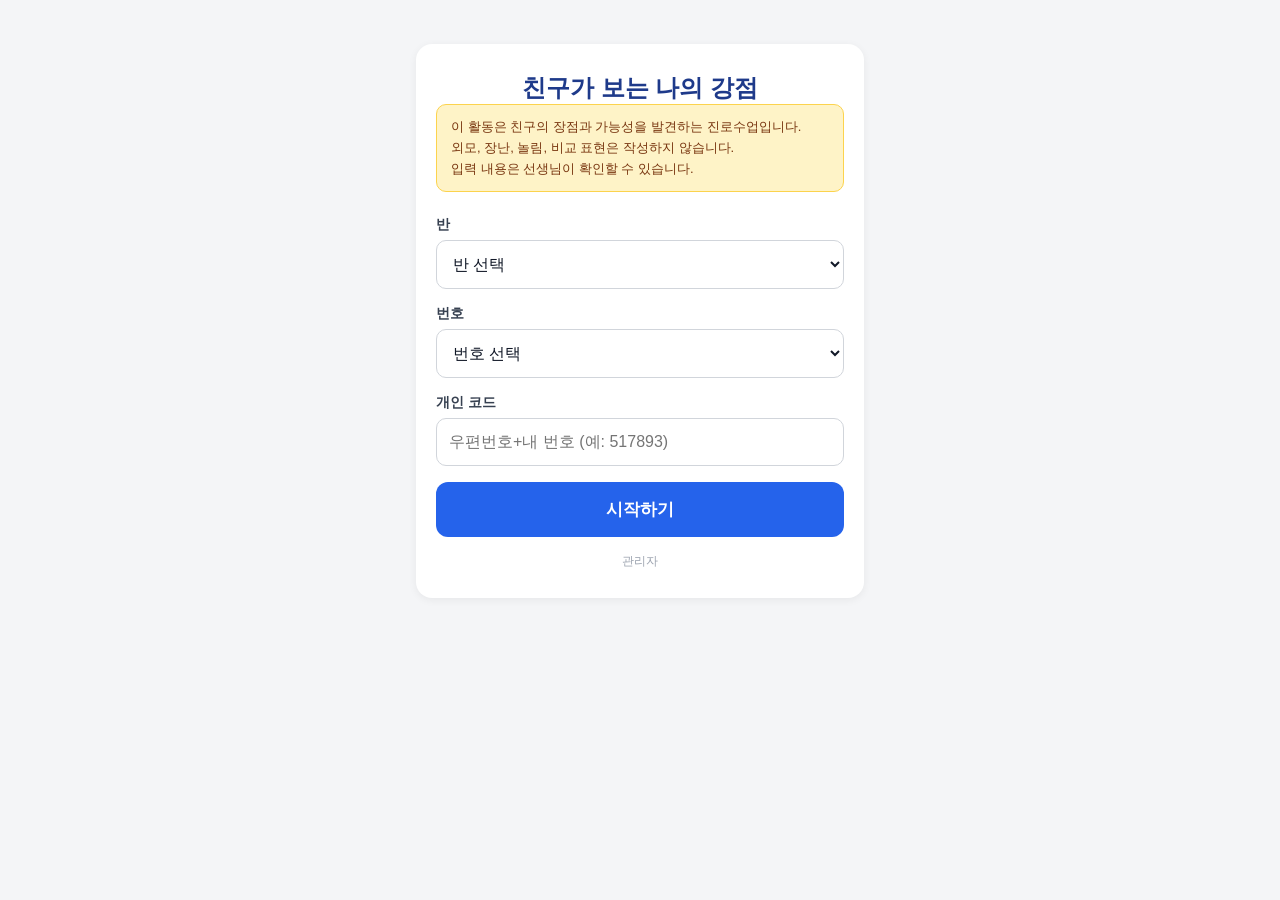
==== commit 7c6475e3: "Add files via upload" ====
--- a/index.html
+++ b/index.html
@@ -13,8 +13,7 @@
   <!-- ===================== 화면 1: 로그인 ===================== -->
   <section id="screen-login" class="screen active">
     <div class="card">
-      <h1 class="title">우리 반 강점지도</h1>
-      <p class="subtitle">친구들이 발견한 나의 진로 가능성</p>
+      <h1 class="title">친구가 보는 나의 강점</h1>
 
       <div class="notice-box">
         이 활동은 친구의 장점과 가능성을 발견하는 진로수업입니다.<br>
@@ -162,7 +161,7 @@
 
         <div class="result-header">
           <p class="result-greeting-sub">한 학기 동안 함께해줘서 고마워</p>
-          <p class="result-greeting">친구들이 발견한 <span id="result-name"></span>의 강점지도</p>
+          <p class="result-greeting">친구가 보는 <span id="result-name"></span>의 강점</p>
         </div>
 
         <div class="result-card">
